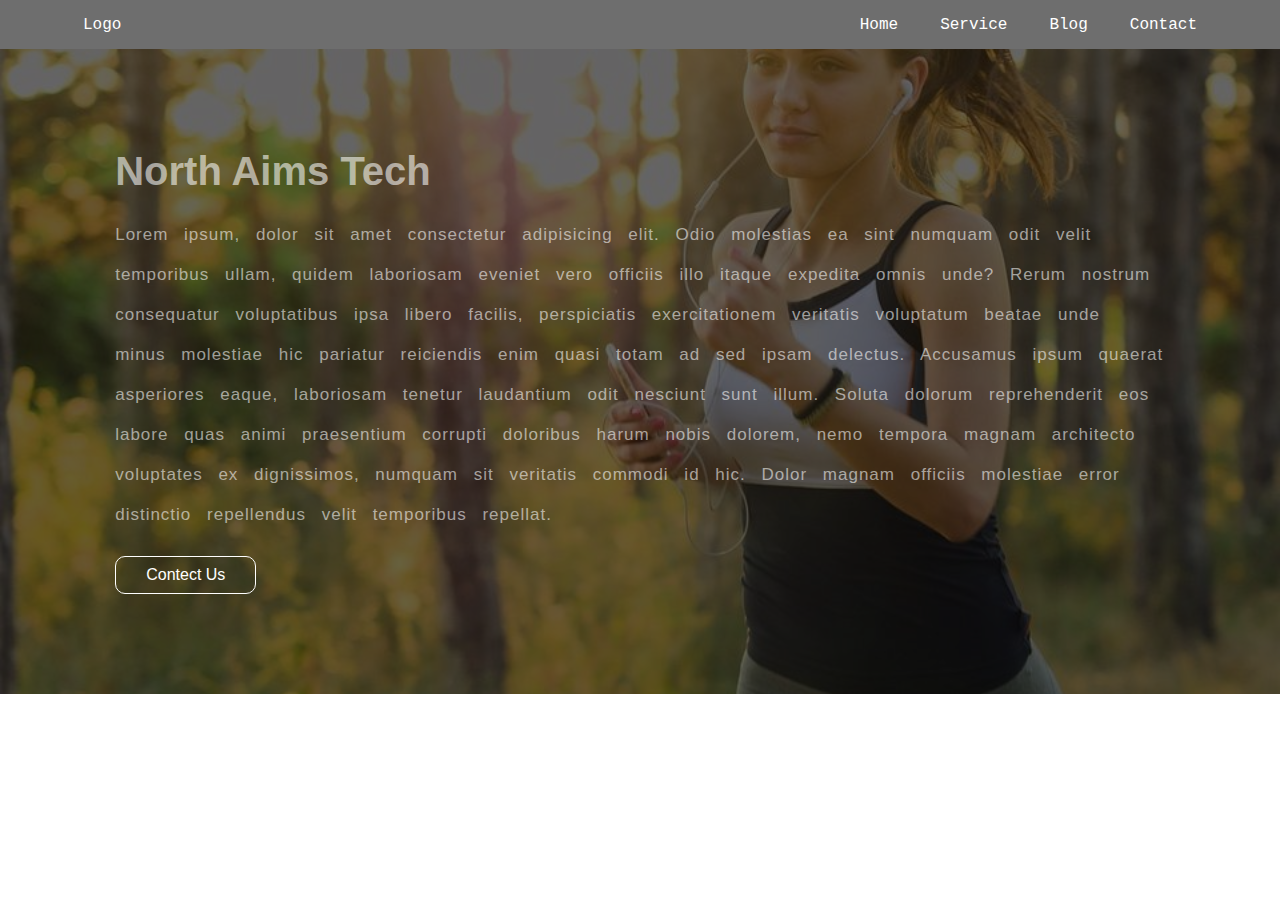
==== index.html @ 98c8c415 "css course" ====
<!DOCTYPE html>
<html lang="en">
  <head>
    <meta charset="UTF-8" />
    <meta http-equiv="X-UA-Compatible" content="IE=edge" />
    <meta name="viewport" content="width=device-width, initial-scale=1.0" />
    <title>Document</title>
    <link rel="stylesheet" href="style.css" />
  </head>
  <body>
    <nav>
      <div class="nav__one">
        <a href="">Logo</a>
      </div>
      <div class="nav__two">
        <a href="">Home</a>
        <a href="">Service</a>
        <a href="">Blog</a>
        <a href="">Contact</a>
      </div>
    </nav>
    <section id="sect__one">
      <div class="section__div">
        <h1>North Aims Tech</h1>
        <p>
          Lorem ipsum, dolor sit amet consectetur adipisicing elit. Odio
          molestias ea sint numquam odit velit temporibus ullam, quidem
          laboriosam eveniet vero officiis illo itaque expedita omnis unde?
          Rerum nostrum consequatur voluptatibus ipsa libero facilis,
          perspiciatis exercitationem veritatis voluptatum beatae unde minus
          molestiae hic pariatur reiciendis enim quasi totam ad sed ipsam
          delectus. Accusamus ipsum quaerat asperiores eaque, laboriosam tenetur
          laudantium odit nesciunt sunt illum. Soluta dolorum reprehenderit eos
          labore quas animi praesentium corrupti doloribus harum nobis dolorem,
          nemo tempora magnam architecto voluptates ex dignissimos, numquam sit
          veritatis commodi id hic. Dolor magnam officiis molestiae error
          distinctio repellendus velit temporibus repellat.
        </p>
        <button>Contect Us</button>
      </div>
    </section>
  </body>
</html>
---- style.css ----
* {
  margin: 0;
  padding: 0;
  box-sizing: border-box;
}
nav {
  display: flex;
  justify-content: space-between;
  background-color: rgba(0, 0, 0, 0.568);
  height: auto;
  padding: 15px 5%;
}
nav a {
  color: white;
  text-decoration: none;
  padding: 0px 19px;
  font-family: "Courier New", Courier, monospace;
}

.nav__one {
  width: 50%;
}
.nav__two {
  width: 50%;
  text-align: right;
}

#sect__one {
  width: 100%;
  height: auto;
  background-image: url(./Images/GirlPicture.jpg);
  background-repeat: no-repeat;
  background-size: cover;
  background-position: left;
  background-color: rgba(0, 0, 0, 0.596);
  background-blend-mode: color;
}

.section__div {
  width: 100%;
  height: auto;
  padding: 100px 9%;
  color: rgba(255, 255, 255, 0.568);
}

.section__div h1 {
  font-size: 40px;
  font-family: -apple-system, BlinkMacSystemFont, "Segoe UI", Roboto, Oxygen,
    Ubuntu, Cantarell, "Open Sans", "Helvetica Neue", sans-serif;
}

.section__div p {
  font-size: 17px;
  font-family: sans-serif;
  line-height: 40px;
  letter-spacing: 1px;
  word-spacing: 10px;
  padding: 2% 0px;
}
.section__div button {
  outline: none;
  border: none;
  font-size: 16px;
  padding: 9px 30px;
  border: 1px solid white;
  border-radius: 10px;
  background-color: transparent;
  color: white;
}
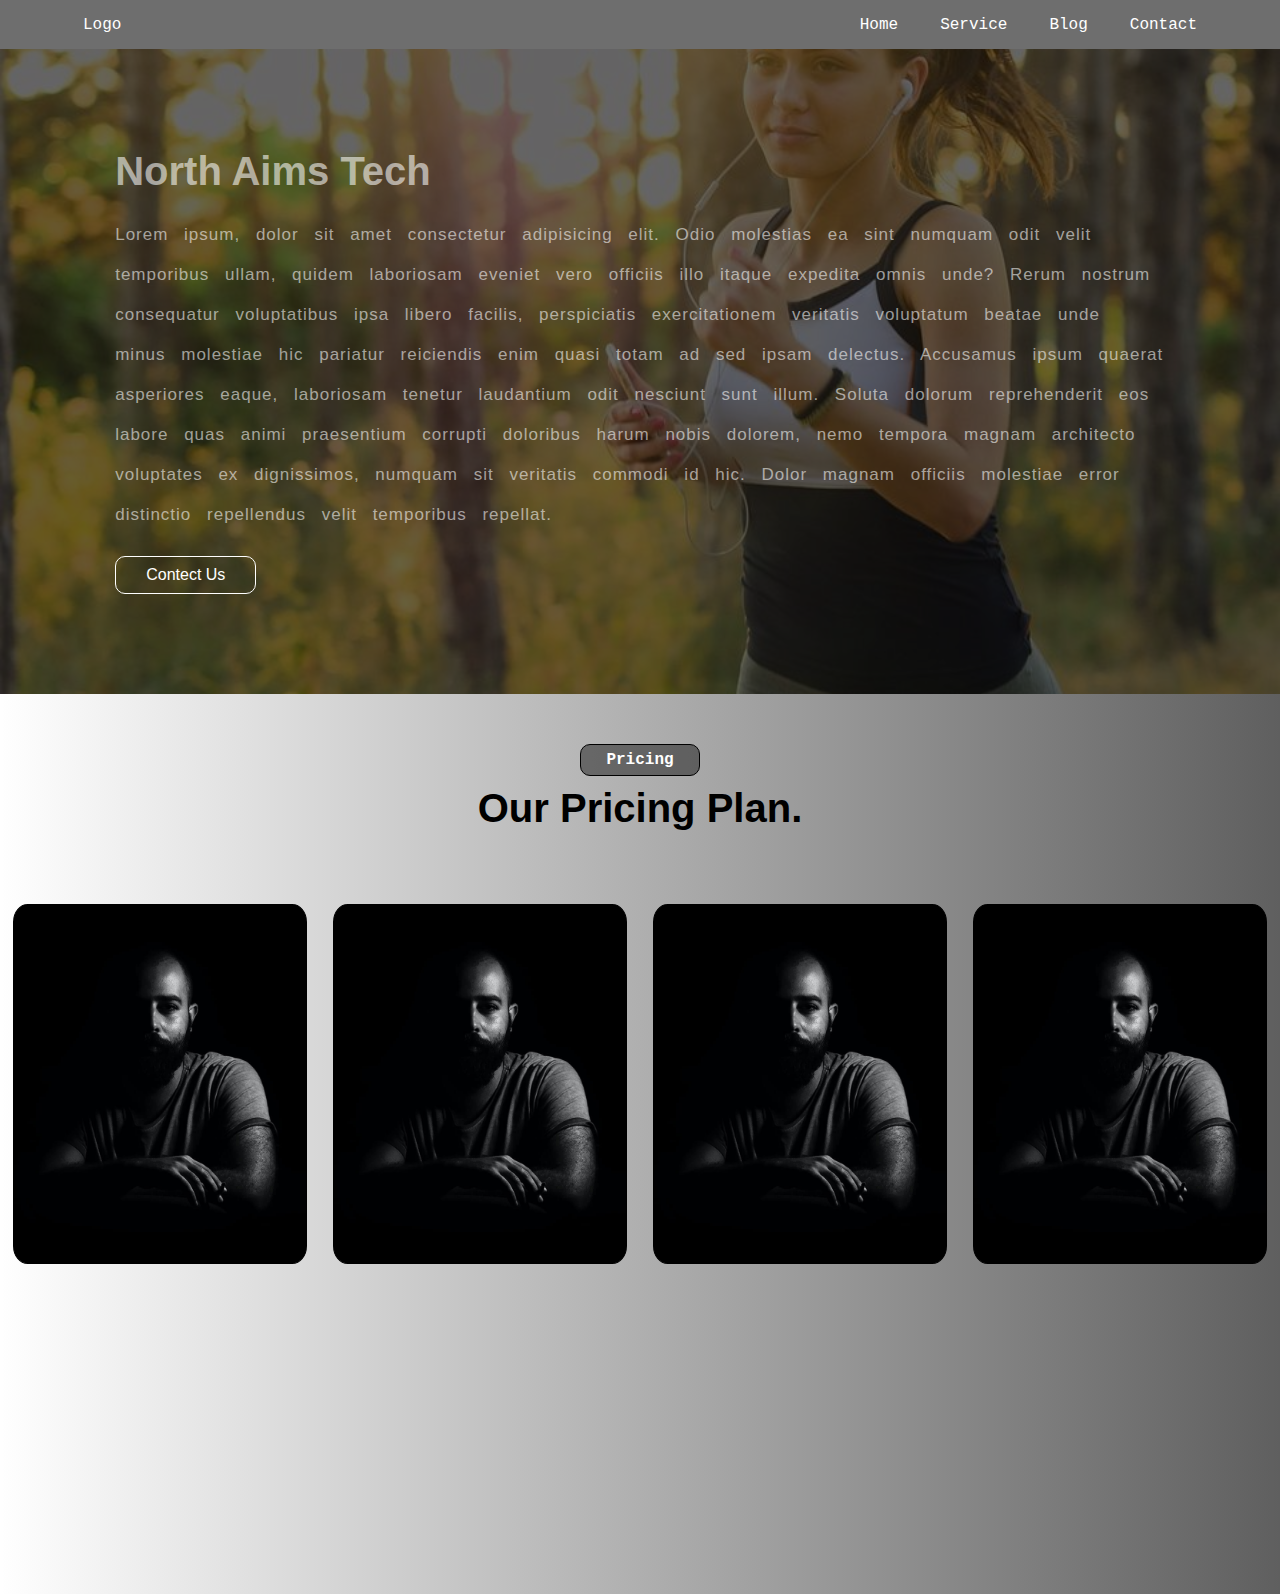
==== commit 22af4b63: "update task daily" ====
--- a/index.html
+++ b/index.html
@@ -4,10 +4,13 @@
     <meta charset="UTF-8" />
     <meta http-equiv="X-UA-Compatible" content="IE=edge" />
     <meta name="viewport" content="width=device-width, initial-scale=1.0" />
+    <!-- Title -->
     <title>Document</title>
+    <!-- Style -->
     <link rel="stylesheet" href="style.css" />
   </head>
   <body>
+    <!-- Navbar -->
     <nav>
       <div class="nav__one">
         <a href="">Logo</a>
@@ -19,6 +22,9 @@
         <a href="">Contact</a>
       </div>
     </nav>
+    <!-- End Navbar -->
+
+    <!-- Section One -->
     <section id="sect__one">
       <div class="section__div">
         <h1>North Aims Tech</h1>
@@ -39,5 +45,46 @@
         <button>Contect Us</button>
       </div>
     </section>
+    <!-- End Section One -->
+
+    <!-- Section Two -->
+    <section id="sect__two">
+      <div class="sect__div">
+        <h3>Pricing</h3>
+        <h1>Our Pricing Plan.</h1>
+      </div>
+
+      <div class="div__father">
+        <div class="div__one">
+          <div class="root">
+            <h2>Sr imran Baitham</h2>
+            <h2>Sr Product Designer</h2>
+            <h2>CO Miego, AD, USA</h2>
+          </div>
+        </div>
+        <div class="div__one">
+          <div class="root">
+            <h2>Sr imran Baitham</h2>
+            <h2>Sr Product Designer</h2>
+            <h2>CO Miego, AD, USA</h2>
+          </div>
+        </div>
+        <div class="div__one">
+          <div class="root">
+            <h2>Sr imran Baitham</h2>
+            <h2>Sr Product Designer</h2>
+            <h2>CO Miego, AD, USA</h2>
+          </div>
+        </div>
+        <div class="div__one">
+          <div class="root">
+            <h2>Sr imran Baitham</h2>
+            <h2>Sr Product Designer</h2>
+            <h2>CO Miego, AD, USA</h2>
+          </div>
+        </div>
+      </div>
+    </section>
+    <!-- End Section Two -->
   </body>
 </html>
--- a/style.css
+++ b/style.css
@@ -3,12 +3,37 @@
   padding: 0;
   box-sizing: border-box;
 }
+/*=============  Button  ===================*/
+button {
+  outline: none;
+  border: none;
+  font-size: 16px;
+  padding: 9px 30px;
+  border: 1px solid white;
+  border-radius: 10px;
+  background-color: transparent;
+  color: white;
+}
+
+button:hover {
+  background-color: rgba(245, 222, 179, 0.603);
+  color: black;
+}
+button:active {
+  transform: scale(0.98);
+}
+/* ================ NavBar  ================== */
 nav {
   display: flex;
   justify-content: space-between;
   background-color: rgba(0, 0, 0, 0.568);
   height: auto;
   padding: 15px 5%;
+  /* position: fixed; */
+  /* top: 0px;/ */
+  /* left: 0px; */
+  /* bottom: 90%; */
+  /* right: 0%/; */
 }
 nav a {
   color: white;
@@ -16,7 +41,9 @@
   padding: 0px 19px;
   font-family: "Courier New", Courier, monospace;
 }
-
+nav a:hover {
+  text-decoration: underline;
+}
 .nav__one {
   width: 50%;
 }
@@ -24,6 +51,8 @@
   width: 50%;
   text-align: right;
 }
+
+/* =================== Section one ==================== */
 
 #sect__one {
   width: 100%;
@@ -57,13 +86,79 @@
   word-spacing: 10px;
   padding: 2% 0px;
 }
-.section__div button {
-  outline: none;
-  border: none;
+
+/* =================== Section Two ==================== */
+
+#sect__two {
+  background-image: linear-gradient(
+    to right,
+    rgba(255, 0, 0, 0),
+    rgb(95, 95, 95)
+  );
+  width: 100%;
+  height: 100vh;
+}
+
+.sect__div {
+  text-align: center;
+  padding: 50px 0px;
+}
+
+.sect__div h3 {
+  border: 1px solid black;
+  background-color: rgba(0, 0, 0, 0.432);
+  color: white;
+  width: 120px;
+  margin: 0% auto;
+  border-radius: 10px;
+  padding: 6px 0px;
+  font-family: "Courier New", Courier, monospace;
   font-size: 16px;
-  padding: 9px 30px;
-  border: 1px solid white;
-  border-radius: 10px;
-  background-color: transparent;
+}
+
+.sect__div h1 {
+  font-family: sans-serif;
+  font-size: 40px;
+  padding: 10px 0px;
+}
+
+.div__father {
+  width: 100%;
+  height: auto;
+  display: flex;
+  flex-direction: row;
+  padding: 0% 0px;
+}
+
+.div__one {
+  background-color: turquoise;
+  width: 30%;
+  height: 40vh;
+  border: 1px solid black;
+  background-image: url(./Images/team-dark-01.jpg);
+  background-position: center;
+  background-size: cover;
+  margin: 1%;
+  border-radius: 5%;
+}
+.div__one:hover .root {
+  display: block;
+}
+.root {
+  width: 88%;
+  height: auto;
+  margin: 0% auto;
+  border-radius: 8px;
+  padding: 10px 10px;
+  line-height: 30px;
+  background-color:  rgba(88, 88, 88, 0.733);
+  border: 1px solid black;
+  position: relative;
+  top: 47%;
+  display: none;
+}
+.root h2{
   color: white;
+  font-size: 17px;
+  font-family: sans-serif;
 }
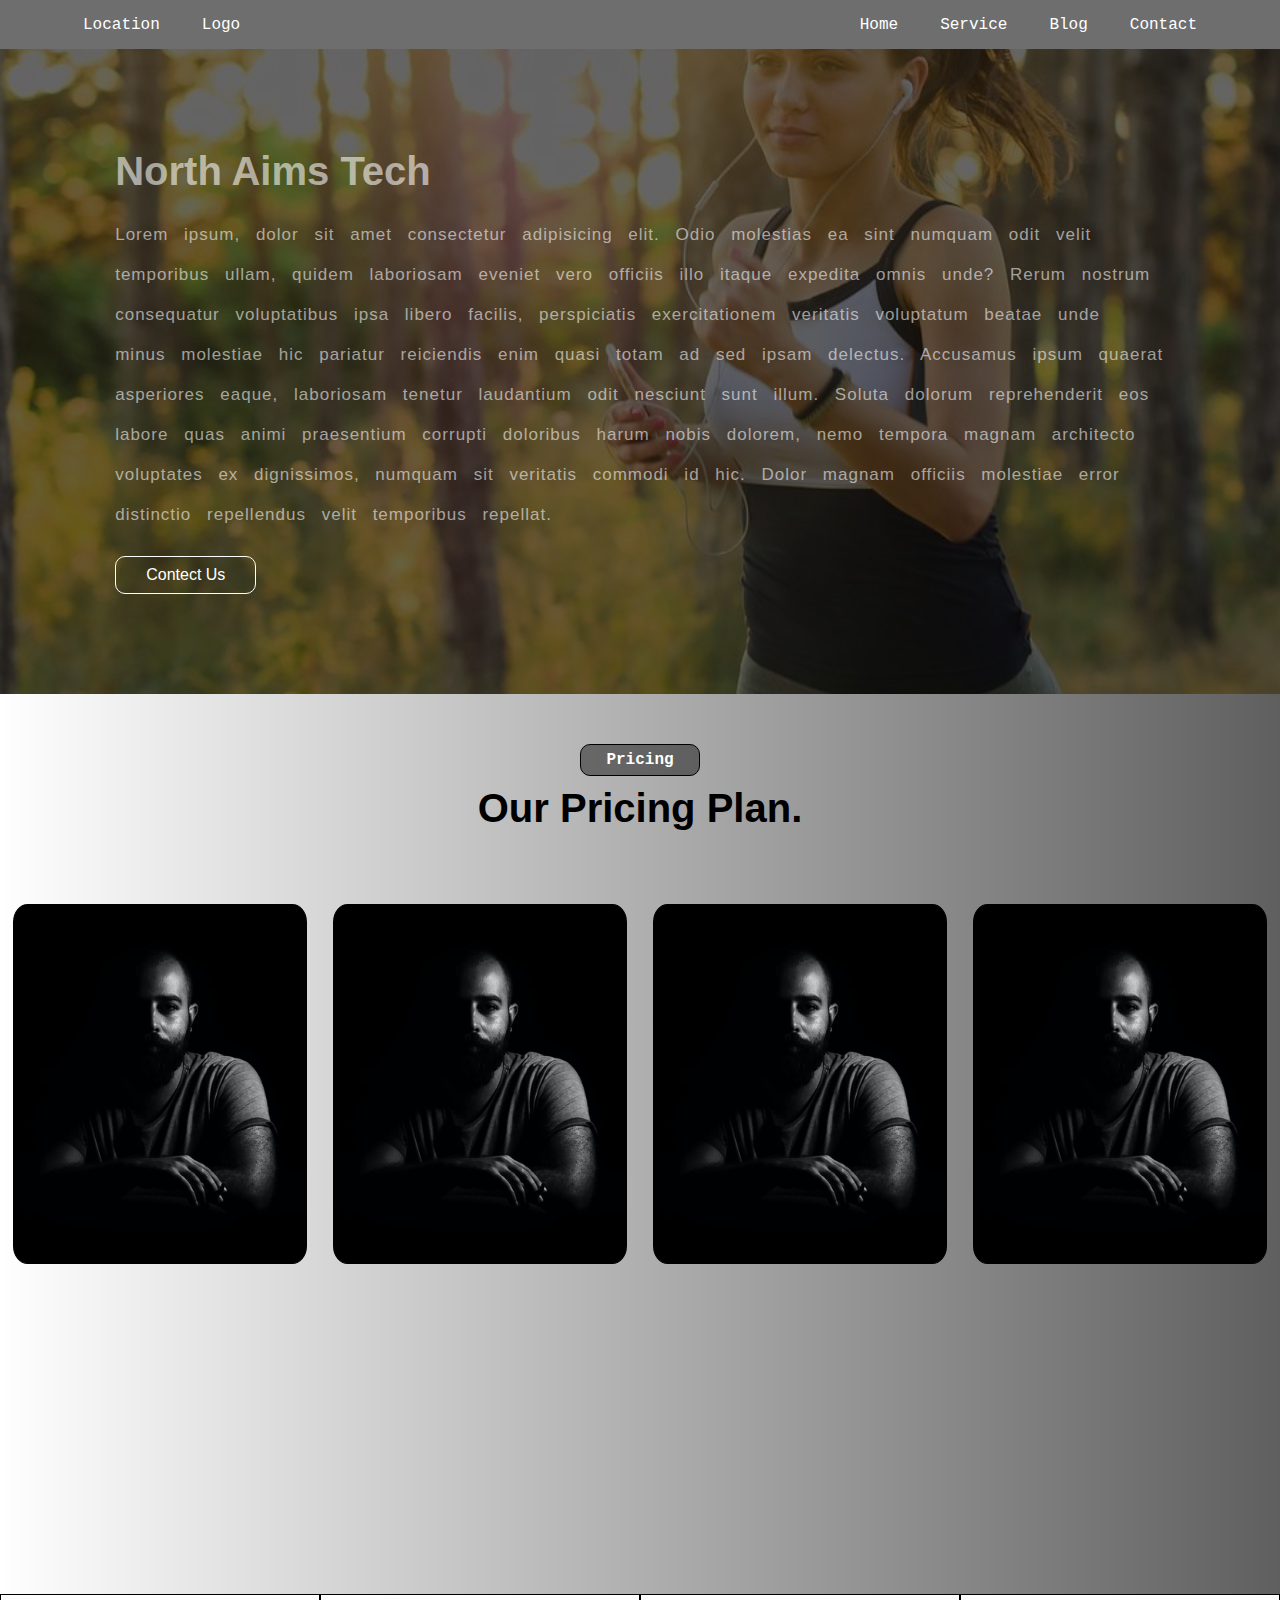
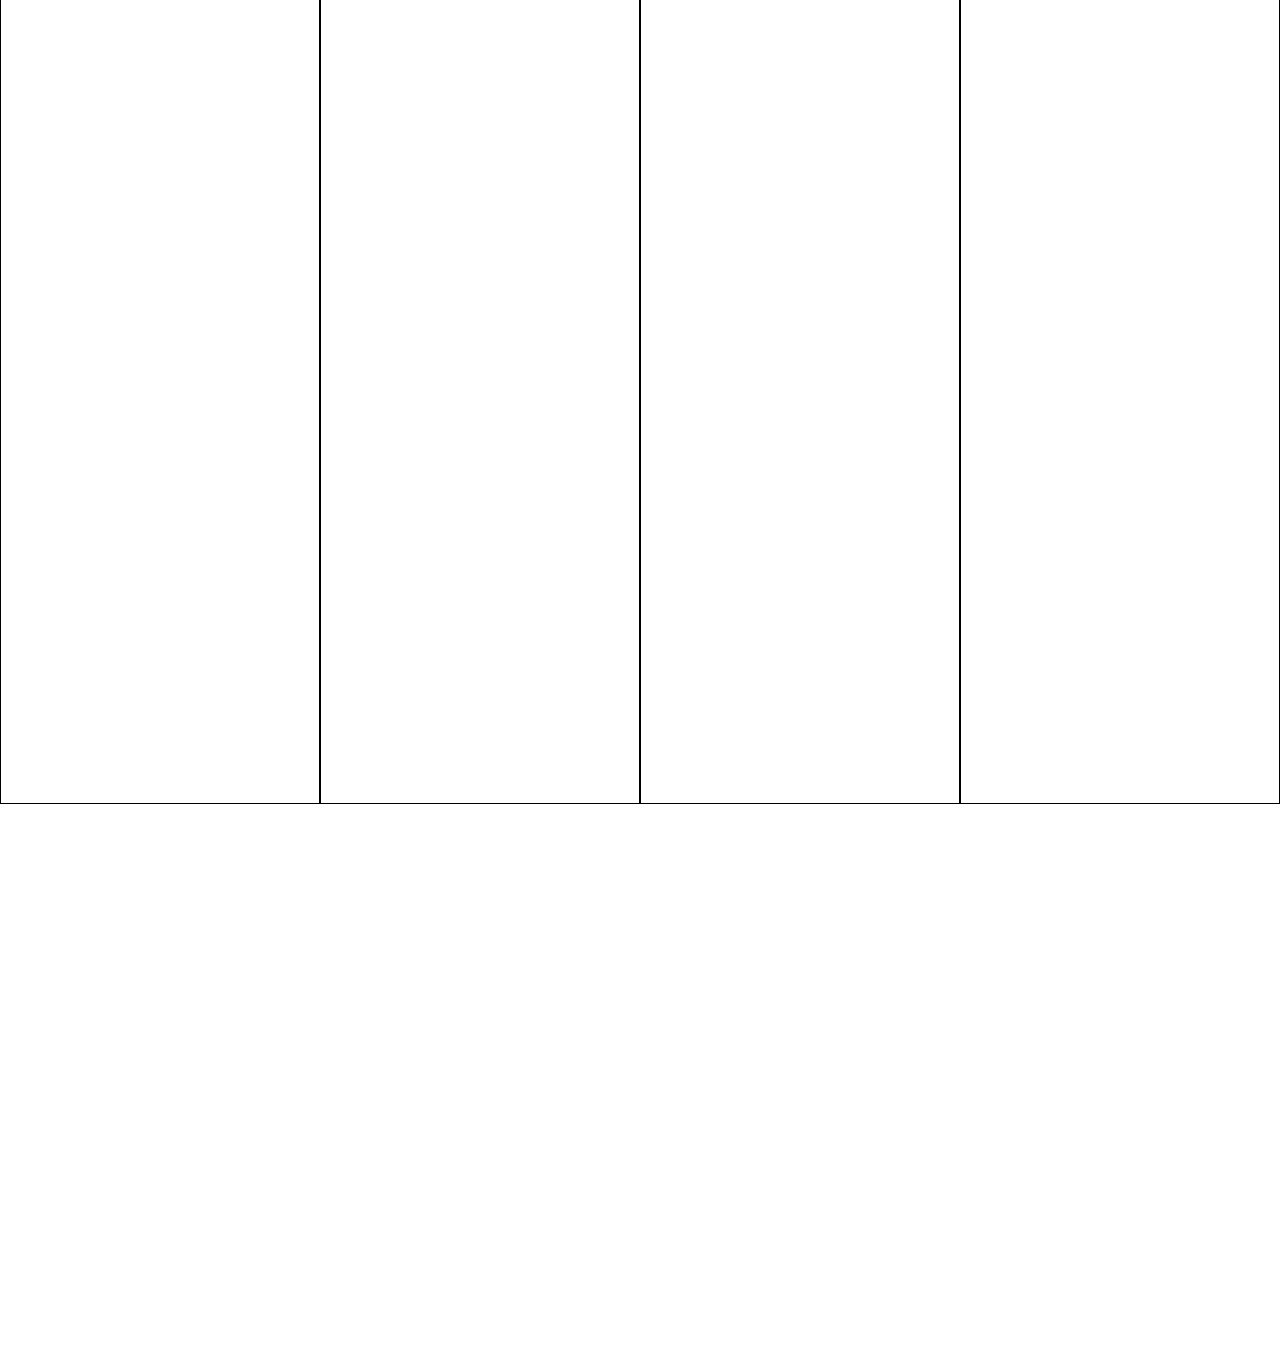
==== commit afd27856: "update task" ====
--- a/index.html
+++ b/index.html
@@ -5,14 +5,15 @@
     <meta http-equiv="X-UA-Compatible" content="IE=edge" />
     <meta name="viewport" content="width=device-width, initial-scale=1.0" />
     <!-- Title -->
-    <title>Document</title>
+    <title>Templete</title>
     <!-- Style -->
-    <link rel="stylesheet" href="style.css" />
+    <link rel="stylesheet" href="assets/css/style.css" />
   </head>
   <body>
     <!-- Navbar -->
     <nav>
       <div class="nav__one">
+        <a href="https://goo.gl/maps/WQuqwCqtTqnZPPuB9">Location</a>
         <a href="">Logo</a>
       </div>
       <div class="nav__two">
@@ -86,5 +87,29 @@
       </div>
     </section>
     <!-- End Section Two -->
+
+    <!-- Section Three -->
+    <section id="sect__three">
+      <div class="div__main_father">
+        <div class="father__div">
+          <div class="main__div">
+            <div class="childs"></div>
+            <div class="childs change"></div>
+            <div class="childs change" id="new"></div>
+            <div class="childs change"></div>
+          </div>
+        </div>
+      </div>
+    </section>
+    <section class="sect__fore">
+      <iframe
+        src="https://www.google.com/maps/embed?pb=!1m18!1m12!1m3!1d1405.2217595681307!2d74.38673170104647!3d35.91837305407736!2m3!1f0!2f0!3f0!3m2!1i1024!2i768!4f13.1!3m3!1m2!1s0x38e6495b80b33d6f%3A0x97e334496a64f9af!2sBaig%20Market!5e1!3m2!1sen!2s!4v1643785791121!5m2!1sen!2s"
+        width="600"
+        height="450"
+        style="border: 0"
+        allowfullscreen=""
+        loading="lazy"
+      ></iframe>
+    </section>
   </body>
 </html>
--- a/assets/css/style.css
+++ b/assets/css/style.css
@@ -0,0 +1,198 @@
+* {
+  margin: 0;
+  padding: 0;
+  box-sizing: border-box;
+}
+/*=============  Button  ===================*/
+button {
+  outline: none;
+  border: none;
+  font-size: 16px;
+  padding: 9px 30px;
+  border: 1px solid white;
+  border-radius: 10px;
+  background-color: transparent;
+  color: white;
+}
+
+button:hover {
+  background-color: rgba(245, 222, 179, 0.603);
+  color: black;
+}
+button:active {
+  transform: scale(0.98);
+}
+/* ================ NavBar  ================== */
+nav {
+  display: flex;
+  justify-content: space-between;
+  background-color: rgba(0, 0, 0, 0.568);
+  height: auto;
+  padding: 15px 5%;
+}
+nav a {
+  color: white;
+  text-decoration: none;
+  padding: 0px 19px;
+  font-family: "Courier New", Courier, monospace;
+}
+nav a:hover {
+  text-decoration: underline;
+}
+.nav__one {
+  width: 50%;
+}
+.nav__two {
+  width: 50%;
+  text-align: right;
+}
+
+/* =================== Section one ==================== */
+
+#sect__one {
+  width: 100%;
+  height: auto;
+  background-image: url(../images/GirlPicture.jpg);
+  background-repeat: no-repeat;
+  background-size: cover;
+  background-position: left;
+  background-color: rgba(0, 0, 0, 0.596);
+  background-blend-mode: color;
+}
+
+.section__div {
+  width: 100%;
+  height: auto;
+  padding: 100px 9%;
+  color: rgba(255, 255, 255, 0.568);
+}
+
+.section__div h1 {
+  font-size: 40px;
+  font-family: -apple-system, BlinkMacSystemFont, "Segoe UI", Roboto, Oxygen,
+    Ubuntu, Cantarell, "Open Sans", "Helvetica Neue", sans-serif;
+}
+
+.section__div p {
+  font-size: 17px;
+  font-family: sans-serif;
+  line-height: 40px;
+  letter-spacing: 1px;
+  word-spacing: 10px;
+  padding: 2% 0px;
+}
+
+/* =================== Section Two ==================== */
+
+#sect__two {
+  background-image: linear-gradient(
+    to right,
+    rgba(255, 0, 0, 0),
+    rgb(95, 95, 95)
+  );
+  width: 100%;
+  height: 100vh;
+}
+
+.sect__div {
+  text-align: center;
+  padding: 50px 0px;
+}
+
+.sect__div h3 {
+  border: 1px solid black;
+  background-color: rgba(0, 0, 0, 0.432);
+  color: white;
+  width: 120px;
+  margin: 0% auto;
+  border-radius: 10px;
+  padding: 6px 0px;
+  font-family: "Courier New", Courier, monospace;
+  font-size: 16px;
+}
+
+.sect__div h1 {
+  font-family: sans-serif;
+  font-size: 40px;
+  padding: 10px 0px;
+}
+
+.div__father {
+  width: 100%;
+  height: auto;
+  display: flex;
+  flex-direction: row;
+  padding: 0% 0px;
+}
+
+.div__one {
+  width: 30%;
+  height: 40vh;
+  border: 1px solid black;
+  background-image: url(../images/team-dark-01.jpg);
+  background-position: center;
+  background-size: cover;
+  margin: 1%;
+  border-radius: 5%;
+}
+.div__one:hover .root {
+  display: block;
+}
+.root {
+  width: 88%;
+  height: auto;
+  margin: 0% auto;
+  border-radius: 8px;
+  padding: 10px 10px;
+  line-height: 30px;
+  background-color: rgba(88, 88, 88, 0.733);
+  border: 1px solid black;
+  position: relative;
+  top: 47%;
+  display: none;
+}
+.root h2 {
+  color: white;
+  font-size: 17px;
+  font-family: sans-serif;
+}
+
+/*  */
+
+#sect__three {
+  width: 100%;
+  height: 100vh;
+}
+.div__main_father {
+  width: 100%;
+  height: 100vh;
+}
+.father__div {
+}
+.main__div {
+  width: 100%;
+  display: flex;
+}
+.childs {
+  width: 25%;
+  height: 90vh;
+  border: 1px solid black;
+}
+.childs:hover {
+  width: 30%;
+}
+
+.main__div:hover .change {
+  background-color: rgba(165, 42, 42, 0.514);
+}
+#new:hover{
+  background-color: transparent;
+}
+/* .change:hover{
+  background-color: red;
+} */
+
+#sect__fore {
+  width: 100%;
+  height: 100vh;
+}